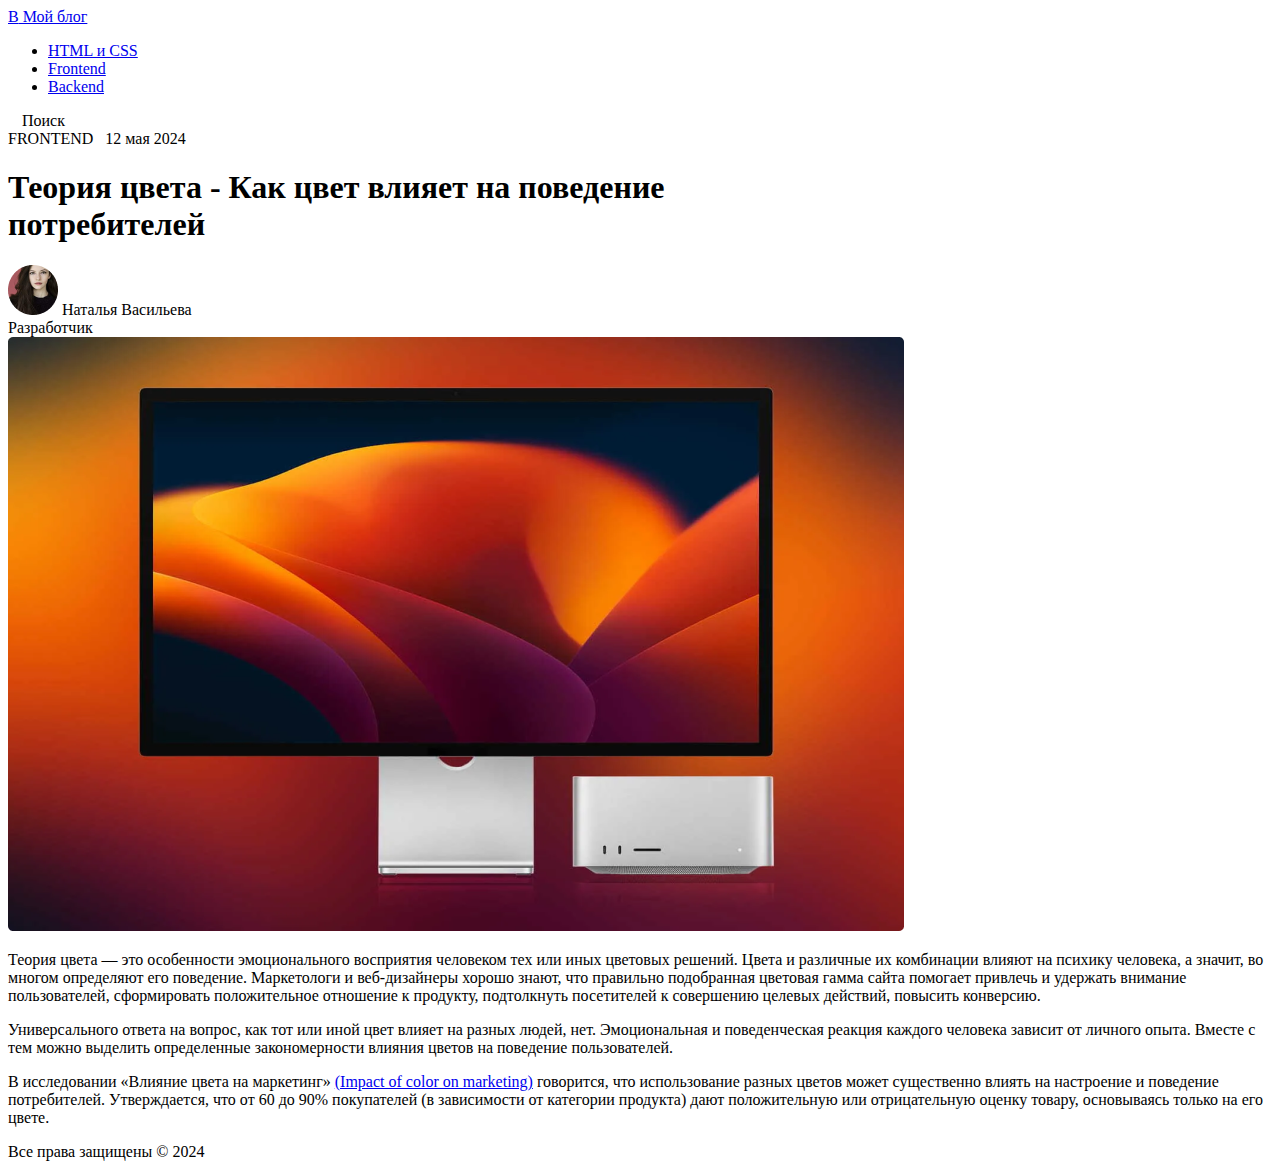
==== 1-Blog/index.html @ 2fd68ef0 "добавлены домашние задания" ====
<!DOCTYPE html>
<html lang="en">

<head>
    <meta charset="UTF-8">
    <meta name="viewport" content="width=device-width, initial-scale=1.0">
    <title>Мой блог</title>
</head>

<body>
    <header>
        <a href="/"><span>B</span> Мой блог</a>
        <nav>
            <ul>
                <li><a href="#">HTML и CSS</a></li>
                <li><a href="#">Frontend</a></li>
                <li><a href="#">Backend</a></li>
            </ul>
        </nav>

        <div><img src="./images/search.png" alt="Поиск">Поиск</div>

    </header>

    <main>
        <article>

            <div>FRONTEND <img src="./images/date_divider.png" alt="Разделитель"> 12 мая 2024</div>

            <h1>Теория цвета - Как цвет влияет на поведение <br>потребителей</h1>

            <div><img src="./images/girl_pict.png" alt="Фото разработчика"> Наталья Васильева
                <br><span>Разработчик</span>
            </div>
            <div><img src="./images/middle_img.png" alt=""></div>

            <p>Теория цвета — это особенности эмоционального восприятия человеком тех или иных цветовых решений. Цвета и
                различные их
                комбинации влияют на психику человека, а значит, во многом определяют его поведение. Маркетологи и
                веб-дизайнеры
                хорошо
                знают, что правильно подобранная цветовая гамма сайта помогает привлечь и удержать внимание
                пользователей,
                сформировать
                положительное отношение к продукту, подтолкнуть посетителей к совершению целевых действий, повысить
                конверсию.
            </p>
            <p>Универсального ответа на вопрос, как тот или иной цвет влияет на разных людей, нет. Эмоциональная и
                поведенческая
                реакция каждого человека зависит от личного опыта. Вместе с тем можно выделить определенные
                закономерности
                влияния
                цветов на поведение пользователей.</p>
            <p>В исследовании «Влияние цвета на маркетинг» <a
                    href="https://www.researchgate.net/publication/235320162_Impact_of_color_on_marketing"
                    target="_blank">(Impact of color on marketing)</a> говорится, что использование разных цветов
                может существенно влиять на настроение и поведение потребителей. Утверждается, что от 60 до 90%
                покупателей
                (в
                зависимости от категории продукта) дают положительную или отрицательную оценку товару, основываясь
                только на
                его
                цвете.</p>
        </article>

    </main>
    <footer>
        <div>Все права защищены &copy; 2024</div>
    </footer>
</body>

</html>
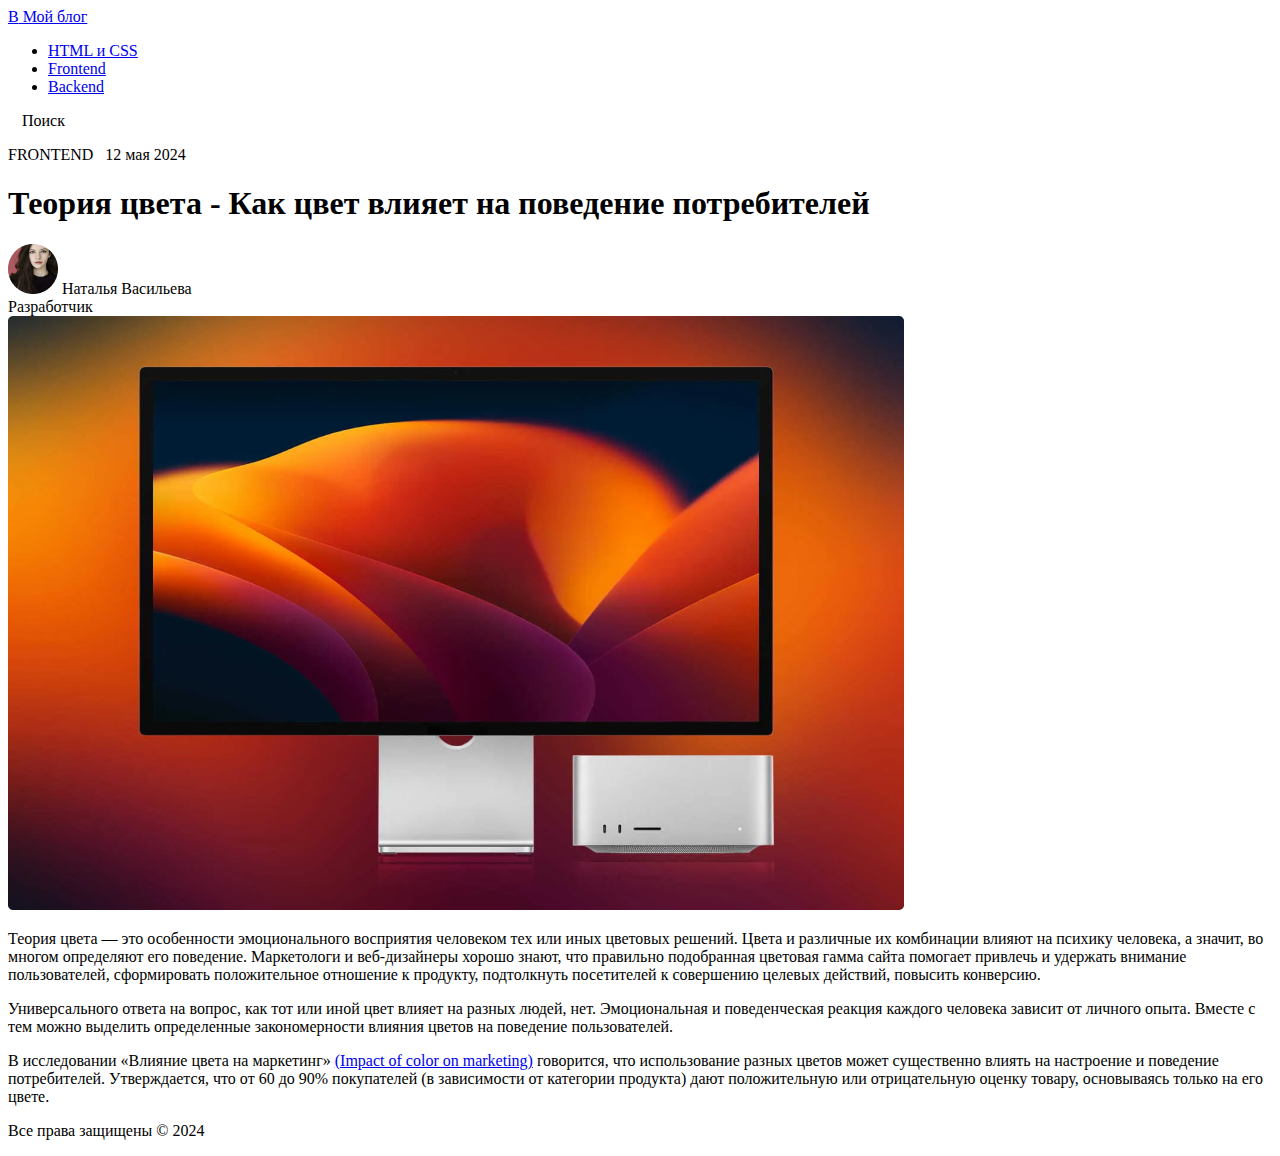
==== commit d1262585: "корректировка кода по замечаниям" ====
--- a/1-Blog/index.html
+++ b/1-Blog/index.html
@@ -25,9 +25,9 @@
     <main>
         <article>
 
-            <div>FRONTEND <img src="./images/date_divider.png" alt="Разделитель"> 12 мая 2024</div>
+            <p>FRONTEND <img src="./images/date_divider.png" alt="Разделитель"> 12 мая 2024</p>
 
-            <h1>Теория цвета - Как цвет влияет на поведение <br>потребителей</h1>
+            <h1>Теория цвета - Как цвет влияет на поведение потребителей</h1>
 
             <div><img src="./images/girl_pict.png" alt="Фото разработчика"> Наталья Васильева
                 <br><span>Разработчик</span>
@@ -65,7 +65,7 @@
 
     </main>
     <footer>
-        <div>Все права защищены &copy; 2024</div>
+        <p>Все права защищены &copy; 2024</p>
     </footer>
 </body>
 
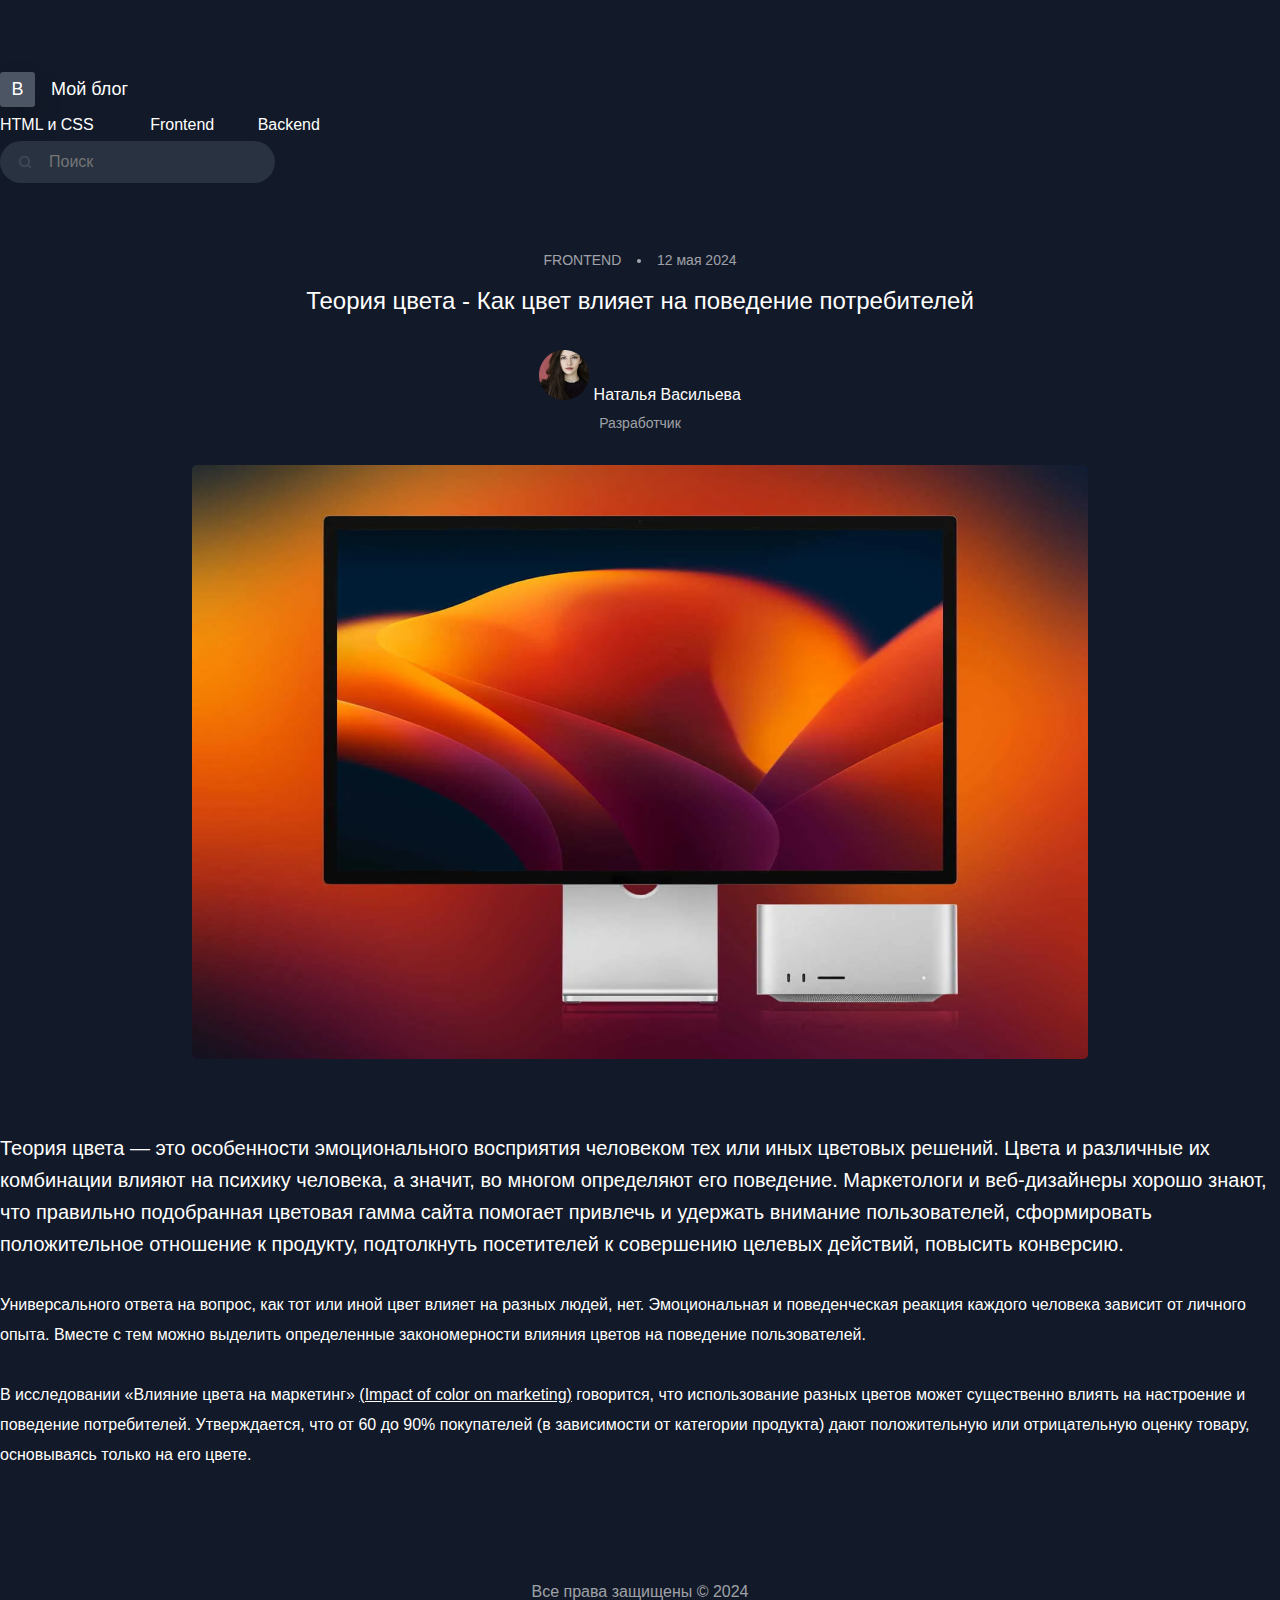
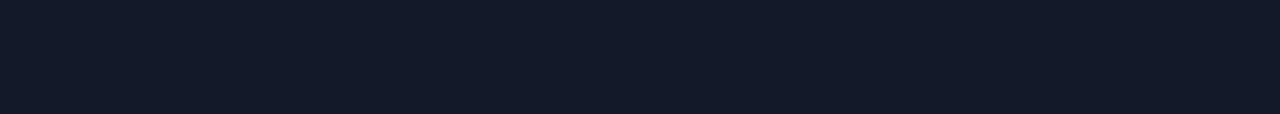
==== commit 82c7df0e: "Merge branch 'master' of github.com:adsged/fullstack_dz into 2-css" ====
--- a/1-Blog/index.html
+++ b/1-Blog/index.html
@@ -4,37 +4,45 @@
 <head>
     <meta charset="UTF-8">
     <meta name="viewport" content="width=device-width, initial-scale=1.0">
+    <link rel="stylesheet" href="./css/style.css">
     <title>Мой блог</title>
 </head>
 
 <body>
     <header>
-        <a href="/"><span>B</span> Мой блог</a>
+        <a class="top_logo" href="/"><span>B</span> Мой блог</a>
         <nav>
-            <ul>
+            <ul class="top_nav">
                 <li><a href="#">HTML и CSS</a></li>
                 <li><a href="#">Frontend</a></li>
                 <li><a href="#">Backend</a></li>
             </ul>
         </nav>
 
-        <div><img src="./images/search.png" alt="Поиск">Поиск</div>
+        <div class="search_block">
+            <form action="/search" method="get" class="search_form">
+                <input type="text" name="search" class="search" placeholder="Поиск">
+                <input type="submit" class="search_submit">
+            </form>
+        </div>
+
 
     </header>
 
     <main>
         <article>
 
-            <p>FRONTEND <img src="./images/date_divider.png" alt="Разделитель"> 12 мая 2024</p>
+            <p class="article_date">FRONTEND <img src="./images/date_divider.png" alt="Разделитель"> 12 мая 2024</p>
 
             <h1>Теория цвета - Как цвет влияет на поведение потребителей</h1>
 
-            <div><img src="./images/girl_pict.png" alt="Фото разработчика"> Наталья Васильева
-                <br><span>Разработчик</span>
+            <div class="developer"><img src="./images/girl_pict.png" alt="Фото разработчика"> Наталья Васильева
+                <br><span class="position">Разработчик</span>
             </div>
-            <div><img src="./images/middle_img.png" alt=""></div>
+            <div class="article_pict"><img src="./images/middle_img.png" alt=""></div>
 
-            <p>Теория цвета — это особенности эмоционального восприятия человеком тех или иных цветовых решений. Цвета и
+            <p class="bigger_text">Теория цвета — это особенности эмоционального восприятия человеком тех или иных
+                цветовых решений. Цвета и
                 различные их
                 комбинации влияют на психику человека, а значит, во многом определяют его поведение. Маркетологи и
                 веб-дизайнеры
--- a/1-Blog/css/style.css
+++ b/1-Blog/css/style.css
@@ -0,0 +1,143 @@
+body {
+    background-color: #121928;
+    color: #FFFFFF;
+    font-family: 'Roboto', sans-serif;
+    margin: 0;
+}
+
+h1 {
+    font-size: 24px;
+    font-weight: 400;
+    line-height: 38px;
+    text-align: center;
+    margin: 14px 0 30px;
+}
+
+a {
+    color: #FFFFFF;
+}
+
+header {
+    padding-top: 72px;
+    margin-bottom: 69px;
+}
+
+header a {
+    text-decoration: none;
+}
+
+
+p {
+    font-size: 16px;
+    line-height: 30px;
+    margin: 0 0 30px;
+}
+
+footer {
+    font-size: 16px;
+    line-height: 28px;
+    text-align: center;
+    color: rgba(255, 255, 255, 0.6);
+    padding: 77px 0;
+}
+
+.top_logo {
+    margin-right: 77px;
+    font-size: 18px;
+}
+
+.top_logo span {
+    display: inline-block;
+    width: 35px;
+    height: 35px;
+    line-height: 35px;
+    text-align: center;
+    background-color: #4B5563;
+    color: #FFFFFF;
+    border-radius: 3px;
+    box-shadow: 0px 15px 30px 0px rgba(0, 0, 0, 0.15);
+    margin-right: 11px;
+}
+
+.top_nav {
+    list-style: none;
+    margin: 0;
+    padding: 9px 0 7px 0;
+}
+
+.top_nav li {
+    display: inline-block;
+    font-size: 16px;
+}
+
+.top_nav li:nth-child(1) {
+    margin-right: 52px;
+}
+
+.top_nav li:nth-child(2) {
+    margin-right: 39px;
+}
+
+.search_block {
+    position: relative;
+}
+
+.search {
+    width: 224px;
+    height: 40px;
+    font-size: 16px;
+    line-height: 40px;
+    border-radius: 100px;
+    border: none;
+    background-color: #283241;
+    color: #999EA5;
+    padding-left: 49px;
+}
+
+.search_submit {
+    position: absolute;
+    top: 14px;
+    left: 18px;
+    width: 14px;
+    height: 14px;
+    background: transparent url(../images/search.png) no-repeat 0 0;
+    font-size: 0;
+    border: none;
+    cursor: pointer;
+}
+
+.developer {
+    font-size: 16px;
+    line-height: 28px;
+    text-align: center;
+    margin-bottom: 28px;
+}
+
+.position {
+    font-size: 14px;
+    line-height: 28px;
+    color: rgba(255, 255, 255, 0.6);
+}
+
+.article_date {
+    font-size: 14px;
+    line-height: 16px;
+    color: rgba(255, 255, 255, 0.6);
+    text-align: center;
+    margin: 0;
+}
+
+.article_date img {
+    vertical-align: middle;
+    margin: 0 12px;
+}
+
+.article_pict {
+    text-align: center;
+    margin-bottom: 69px;
+}
+
+.bigger_text {
+    font-size: 20px;
+    line-height: 32px;
+}